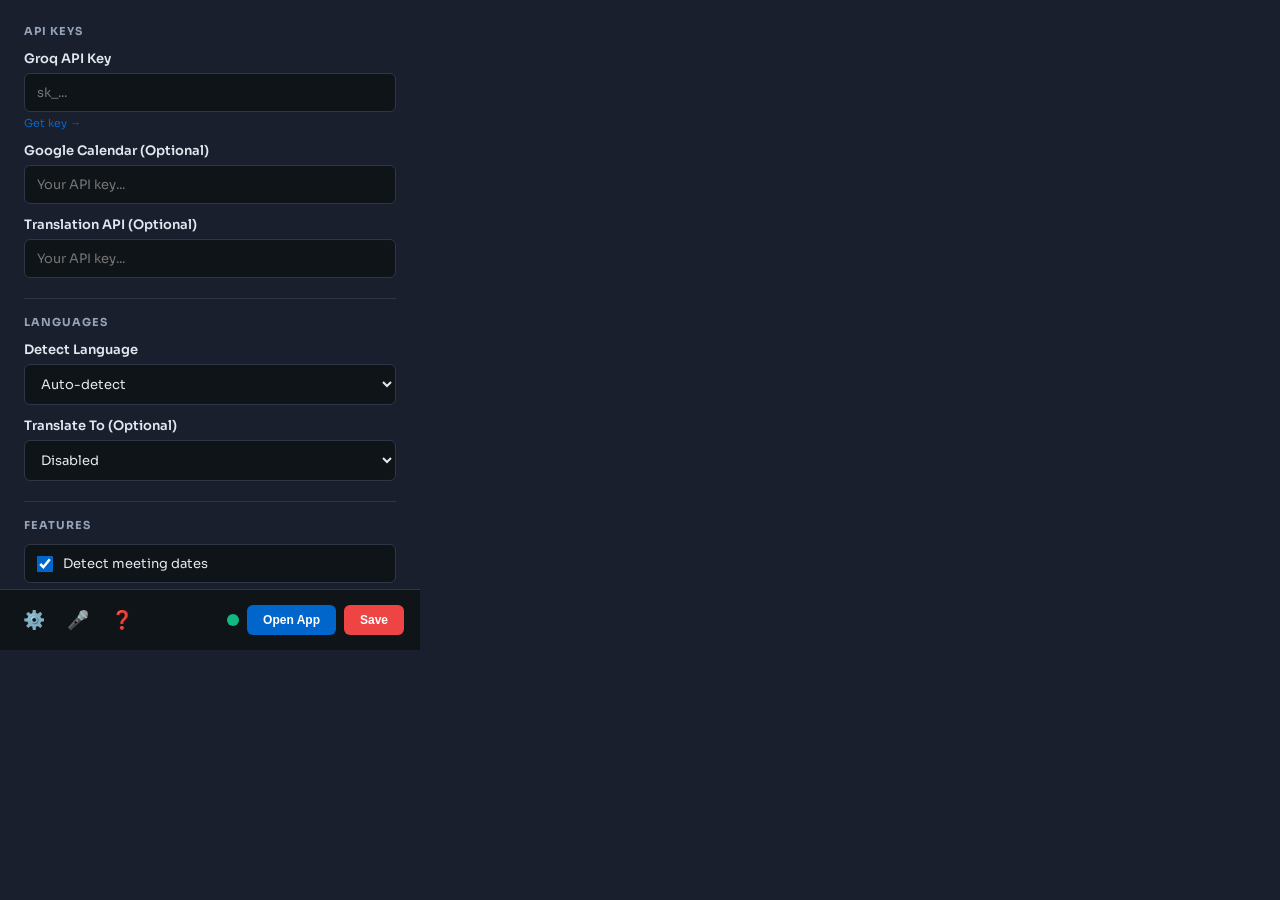
==== vocalis-extension/popup.html @ 2ba640a3 "cleaning up extension" ====
<!DOCTYPE html>
<html lang="en">
<head>
    <meta charset="UTF-8">
    <meta name="viewport" content="width=device-width, initial-scale=1.0">
    <title>Vocalis Settings</title>
    <link href="https://fonts.googleapis.com/css2?family=Sora:wght@400;600;700&display=swap" rel="stylesheet">
    <style>
        * {
            margin: 0;
            padding: 0;
            box-sizing: border-box;
        }

        body {
            width: 420px;
            max-height: 650px;
            background: #1a1f2e;
            color: #e2e8f0;
            font-family: 'Sora', sans-serif;
            display: flex;
            flex-direction: column;
        }

        /* CONTENT - SCROLLABLE */
        .content {
            padding: 24px;
            overflow-y: auto;
            flex: 1;
        }

        /* SECTION */
        .section {
            margin-bottom: 20px;
        }

        .section-title {
            font-size: 11px;
            font-weight: 700;
            text-transform: uppercase;
            color: #94a3b8;
            margin-bottom: 12px;
            letter-spacing: 1px;
        }

        /* INPUT FIELDS */
        .input-group {
            margin-bottom: 12px;
        }

        .input-group label {
            display: block;
            font-size: 13px;
            font-weight: 600;
            color: #e2e8f0;
            margin-bottom: 6px;
        }

        .input-group input,
        .input-group select {
            width: 100%;
            padding: 10px 12px;
            background: #0f1419;
            border: 1px solid #2d3748;
            border-radius: 6px;
            color: #e2e8f0;
            font-family: 'Sora', sans-serif;
            font-size: 13px;
        }

        .input-group input:focus,
        .input-group select:focus {
            outline: none;
            border-color: #0066cc;
            box-shadow: 0 0 0 2px rgba(0, 102, 204, 0.15);
            background: #1a1f2e;
        }

        .input-hint {
            font-size: 11px;
            color: #64748b;
            margin-top: 4px;
        }

        .input-hint a {
            color: #0066cc;
            text-decoration: none;
        }

        /* CHECKBOXES */
        .checkbox-group {
            display: flex;
            align-items: center;
            gap: 10px;
            padding: 10px 12px;
            background: #0f1419;
            border-radius: 6px;
            margin-bottom: 8px;
            border: 1px solid #2d3748;
        }

        .checkbox-group input[type="checkbox"] {
            width: 16px;
            height: 16px;
            cursor: pointer;
            accent-color: #0066cc;
        }

        .checkbox-group label {
            font-size: 13px;
            color: #e2e8f0;
            cursor: pointer;
            margin: 0;
        }

        /* DIVIDER */
        .divider {
            height: 1px;
            background: #2d3748;
            margin: 16px 0;
        }

        /* FOOTER BAR - Like Ava meeting interface */
        .footer-bar {
            background: #0f1419;
            border-top: 1px solid #2d3748;
            padding: 12px 16px;
            display: flex;
            align-items: center;
            justify-content: space-between;
            gap: 12px;
        }

        .footer-left {
            display: flex;
            gap: 8px;
            align-items: center;
        }

        .icon-btn {
            width: 36px;
            height: 36px;
            border: none;
            background: transparent;
            color: #94a3b8;
            font-size: 18px;
            cursor: pointer;
            border-radius: 6px;
            transition: all 150ms ease;
            display: flex;
            align-items: center;
            justify-content: center;
        }

        .icon-btn:hover {
            background: #2d3748;
            color: #e2e8f0;
        }

        .footer-right {
            display: flex;
            gap: 8px;
            align-items: center;
        }

        .status-dot {
            width: 12px;
            height: 12px;
            background: #10b981;
            border-radius: 50%;
        }

        .btn-end {
            background: #ef4444;
            color: white;
            border: none;
            padding: 8px 16px;
            border-radius: 6px;
            font-size: 12px;
            font-weight: 600;
            cursor: pointer;
            transition: all 150ms ease;
        }

        .btn-end:hover {
            background: #dc2626;
        }

        .btn-open {
            background: #0066cc;
            color: white;
            border: none;
            padding: 8px 16px;
            border-radius: 6px;
            font-size: 12px;
            font-weight: 600;
            cursor: pointer;
            transition: all 150ms ease;
        }

        .btn-open:hover {
            background: #0052a3;
        }

        /* SCROLLBAR */
        .content::-webkit-scrollbar {
            width: 6px;
        }

        .content::-webkit-scrollbar-track {
            background: transparent;
        }

        .content::-webkit-scrollbar-thumb {
            background: #2d3748;
            border-radius: 3px;
        }

        .content::-webkit-scrollbar-thumb:hover {
            background: #475569;
        }

        /* STATUS MESSAGE */
        .status-msg {
            padding: 8px 12px;
            background: rgba(16, 185, 129, 0.1);
            border: 1px solid rgba(16, 185, 129, 0.3);
            border-radius: 6px;
            font-size: 12px;
            color: #10b981;
            margin-bottom: 12px;
            display: none;
        }

        .status-msg.show {
            display: block;
        }
    </style>
</head>
<body>
    <!-- CONTENT -->
    <div class="content">
        <div class="status-msg" id="statusMsg">✓ Settings saved</div>

        <!-- API KEYS SECTION -->
        <div class="section">
            <div class="section-title">API Keys</div>

            <div class="input-group">
                <label>Groq API Key</label>
                <input type="password" id="groqKey" placeholder="sk_...">
                <div class="input-hint"><a href="https://console.groq.com" target="_blank">Get key →</a></div>
            </div>

            <div class="input-group">
                <label>Google Calendar (Optional)</label>
                <input type="password" id="calendarKey" placeholder="Your API key...">
            </div>

            <div class="input-group">
                <label>Translation API (Optional)</label>
                <input type="password" id="translateKey" placeholder="Your API key...">
            </div>
        </div>

        <div class="divider"></div>

        <!-- LANGUAGES SECTION -->
        <div class="section">
            <div class="section-title">Languages</div>

            <div class="input-group">
                <label>Detect Language</label>
                <select id="detectLang">
                    <option value="auto">Auto-detect</option>
                    <option value="en">English</option>
                    <option value="es">Spanish</option>
                    <option value="fr">French</option>
                    <option value="de">German</option>
                </select>
            </div>

            <div class="input-group">
                <label>Translate To (Optional)</label>
                <select id="translateLang">
                    <option value="none">Disabled</option>
                    <option value="en">English</option>
                    <option value="es">Spanish</option>
                    <option value="fr">French</option>
                    <option value="de">German</option>
                </select>
            </div>
        </div>

        <div class="divider"></div>

        <!-- FEATURES SECTION -->
        <div class="section">
            <div class="section-title">Features</div>

            <div class="checkbox-group">
                <input type="checkbox" id="enableMeetings" checked>
                <label for="enableMeetings">Detect meeting dates</label>
            </div>

            <div class="checkbox-group">
                <input type="checkbox" id="enableLiveStream" checked>
                <label for="enableLiveStream">Live streaming mode</label>
            </div>
        </div>
    </div>

    <!-- FOOTER BAR - Like Ava meeting interface -->
    <div class="footer-bar">
        <div class="footer-left">
            <button class="icon-btn" title="Settings">⚙️</button>
            <button class="icon-btn" title="Microphone">🎤</button>
            <button class="icon-btn" title="Help">❓</button>
        </div>

        <div class="footer-right">
            <div class="status-dot"></div>
            <button class="btn-open" id="btnOpen">Open App</button>
            <button class="btn-end" id="btnSave">Save</button>
        </div>
    </div>

    <script src="popup.js"></script>
</body>
</html>
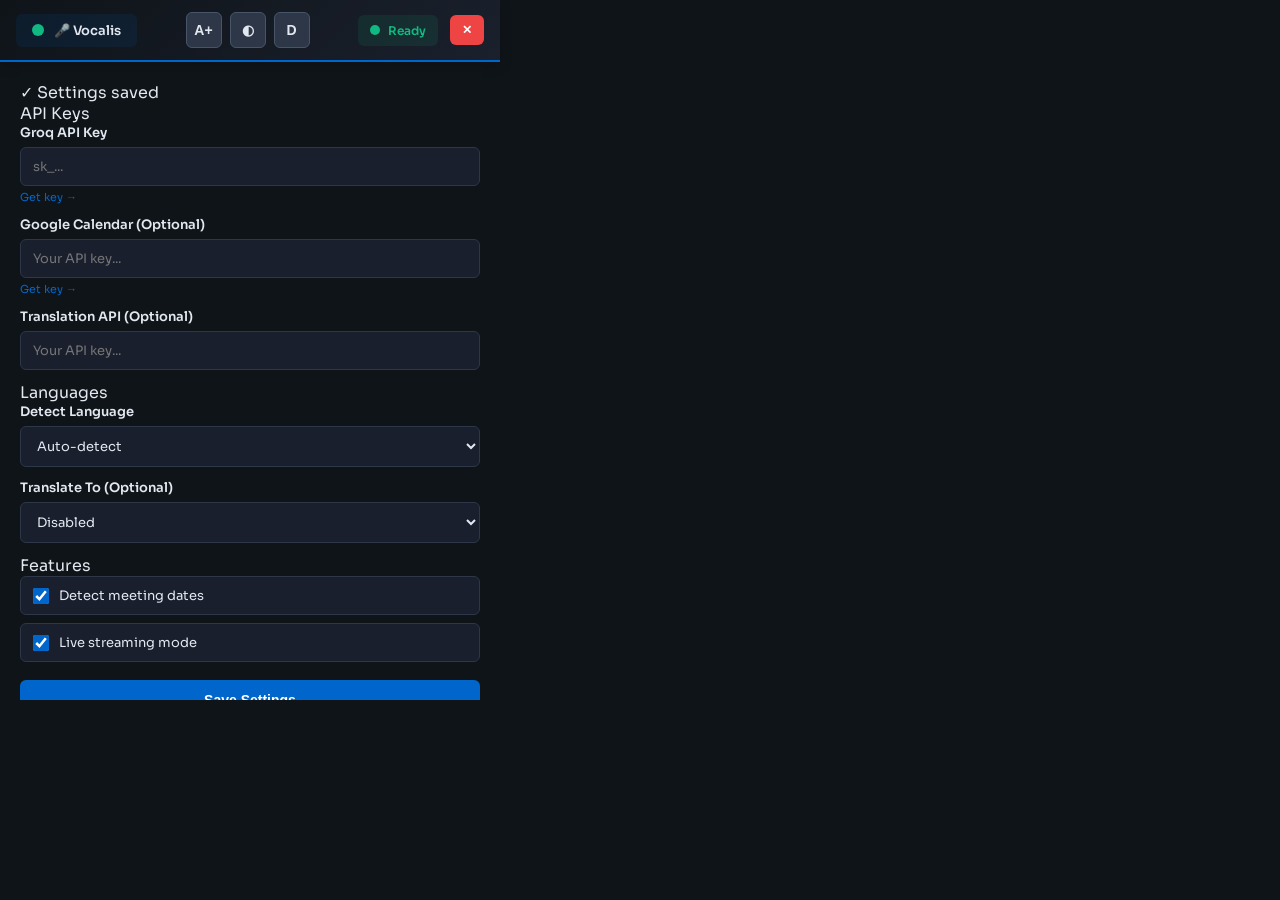
==== commit 7865b947: "added features and fixed the extension UI" ====
--- a/vocalis-extension/popup.html
+++ b/vocalis-extension/popup.html
@@ -3,7 +3,7 @@
 <head>
     <meta charset="UTF-8">
     <meta name="viewport" content="width=device-width, initial-scale=1.0">
-    <title>Vocalis Settings</title>
+    <title>Vocalis</title>
     <link href="https://fonts.googleapis.com/css2?family=Sora:wght@400;600;700&display=swap" rel="stylesheet">
     <style>
         * {
@@ -13,168 +13,123 @@
         }
 
         body {
-            width: 420px;
-            max-height: 650px;
-            background: #1a1f2e;
-            color: #e2e8f0;
             font-family: 'Sora', sans-serif;
+            background: #0f1419;
+            color: #e2e8f0;
+            width: 500px;
+            max-height: 700px;
             display: flex;
             flex-direction: column;
         }
 
-        /* CONTENT - SCROLLABLE */
-        .content {
-            padding: 24px;
-            overflow-y: auto;
-            flex: 1;
-        }
-
-        /* SECTION */
-        .section {
-            margin-bottom: 20px;
-        }
-
-        .section-title {
-            font-size: 11px;
-            font-weight: 700;
-            text-transform: uppercase;
-            color: #94a3b8;
-            margin-bottom: 12px;
-            letter-spacing: 1px;
-        }
-
-        /* INPUT FIELDS */
-        .input-group {
-            margin-bottom: 12px;
-        }
-
-        .input-group label {
-            display: block;
-            font-size: 13px;
-            font-weight: 600;
-            color: #e2e8f0;
-            margin-bottom: 6px;
-        }
-
-        .input-group input,
-        .input-group select {
-            width: 100%;
-            padding: 10px 12px;
-            background: #0f1419;
-            border: 1px solid #2d3748;
-            border-radius: 6px;
-            color: #e2e8f0;
-            font-family: 'Sora', sans-serif;
-            font-size: 13px;
-        }
-
-        .input-group input:focus,
-        .input-group select:focus {
-            outline: none;
-            border-color: #0066cc;
-            box-shadow: 0 0 0 2px rgba(0, 102, 204, 0.15);
-            background: #1a1f2e;
-        }
-
-        .input-hint {
-            font-size: 11px;
-            color: #64748b;
-            margin-top: 4px;
-        }
-
-        .input-hint a {
-            color: #0066cc;
-            text-decoration: none;
-        }
-
-        /* CHECKBOXES */
-        .checkbox-group {
+        /* AVA-STYLE TOP BAR */
+        .top-bar {
+            background: linear-gradient(135deg, #0f1419 0%, #1a202c 100%);
+            border-bottom: 2px solid #0066cc;
+            padding: 12px 16px;
+            display: flex;
+            align-items: center;
+            justify-content: space-between;
+            gap: 16px;
+            box-shadow: 0 4px 12px rgba(0, 0, 0, 0.15);
+            flex-shrink: 0;
+        }
+
+        .bar-left {
+            display: flex;
+            align-items: center;
+            gap: 12px;
+        }
+
+        .speaker-info {
             display: flex;
             align-items: center;
             gap: 10px;
-            padding: 10px 12px;
-            background: #0f1419;
-            border-radius: 6px;
-            margin-bottom: 8px;
-            border: 1px solid #2d3748;
-        }
-
-        .checkbox-group input[type="checkbox"] {
-            width: 16px;
-            height: 16px;
-            cursor: pointer;
-            accent-color: #0066cc;
-        }
-
-        .checkbox-group label {
-            font-size: 13px;
-            color: #e2e8f0;
-            cursor: pointer;
-            margin: 0;
-        }
-
-        /* DIVIDER */
-        .divider {
-            height: 1px;
-            background: #2d3748;
-            margin: 16px 0;
-        }
-
-        /* FOOTER BAR - Like Ava meeting interface */
-        .footer-bar {
-            background: #0f1419;
-            border-top: 1px solid #2d3748;
-            padding: 12px 16px;
-            display: flex;
-            align-items: center;
-            justify-content: space-between;
-            gap: 12px;
-        }
-
-        .footer-left {
-            display: flex;
-            gap: 8px;
-            align-items: center;
-        }
-
-        .icon-btn {
-            width: 36px;
-            height: 36px;
-            border: none;
-            background: transparent;
-            color: #94a3b8;
-            font-size: 18px;
-            cursor: pointer;
-            border-radius: 6px;
-            transition: all 150ms ease;
-            display: flex;
-            align-items: center;
-            justify-content: center;
-        }
-
-        .icon-btn:hover {
-            background: #2d3748;
-            color: #e2e8f0;
-        }
-
-        .footer-right {
-            display: flex;
-            gap: 8px;
-            align-items: center;
-        }
-
-        .status-dot {
+            padding: 8px 16px;
+            background: rgba(0, 102, 204, 0.1);
+            border-radius: 6px;
+        }
+
+        .speaker-dot {
             width: 12px;
             height: 12px;
             background: #10b981;
             border-radius: 50%;
+            animation: pulse 1.5s ease-in-out infinite;
+        }
+
+        @keyframes pulse {
+            0%, 100% { opacity: 1; transform: scale(1); }
+            50% { opacity: 0.7; transform: scale(1.2); }
+        }
+
+        .bar-center {
+            display: flex;
+            gap: 8px;
+            align-items: center;
+        }
+
+        .control-btn {
+            width: 36px;
+            height: 36px;
+            background: #2d3748;
+            border: 1px solid #475569;
+            color: #e2e8f0;
+            border-radius: 6px;
+            cursor: pointer;
+            font-size: 14px;
+            font-weight: 600;
+            transition: all 150ms ease;
+            display: flex;
+            align-items: center;
+            justify-content: center;
+        }
+
+        .control-btn:hover {
+            background: #0066cc;
+            border-color: #0066cc;
+            color: white;
+        }
+
+        .control-btn.active {
+            background: #0066cc;
+            border-color: #0066cc;
+            color: white;
+        }
+
+        .bar-right {
+            display: flex;
+            align-items: center;
+            gap: 12px;
+        }
+
+        .status-indicator {
+            display: flex;
+            align-items: center;
+            gap: 8px;
+            padding: 8px 12px;
+            background: rgba(16, 185, 129, 0.1);
+            border-radius: 6px;
+        }
+
+        .status-dot {
+            width: 10px;
+            height: 10px;
+            background: #10b981;
+            border-radius: 50%;
+        }
+
+        .status-text {
+            color: #10b981;
+            font-size: 12px;
+            font-weight: 600;
         }
 
         .btn-end {
             background: #ef4444;
             color: white;
             border: none;
-            padding: 8px 16px;
+            padding: 8px 12px;
             border-radius: 6px;
             font-size: 12px;
             font-weight: 600;
@@ -186,78 +141,162 @@
             background: #dc2626;
         }
 
-        .btn-open {
+        /* SETTINGS PANEL */
+        .settings-panel {
+            overflow-y: auto;
+            padding: 20px;
+            flex: 1;
+        }
+
+        .form-group {
+            margin-bottom: 12px;
+        }
+
+        .form-group label {
+            display: block;
+            font-size: 13px;
+            font-weight: 600;
+            color: #e2e8f0;
+            margin-bottom: 6px;
+        }
+
+        .form-group input,
+        .form-group select {
+            width: 100%;
+            padding: 10px 12px;
+            background: #1a1f2e;
+            border: 1px solid #2d3748;
+            border-radius: 6px;
+            color: #e2e8f0;
+            font-family: 'Sora', sans-serif;
+            font-size: 13px;
+        }
+
+        .form-group input:focus,
+        .form-group select:focus {
+            outline: none;
+            border-color: #0066cc;
+            box-shadow: 0 0 0 2px rgba(0, 102, 204, 0.15);
+        }
+
+        .form-hint {
+            font-size: 11px;
+            color: #64748b;
+            margin-top: 4px;
+        }
+
+        .form-hint a {
+            color: #0066cc;
+            text-decoration: none;
+        }
+
+        .checkbox-group {
+            display: flex;
+            align-items: center;
+            gap: 10px;
+            padding: 10px 12px;
+            background: #1a1f2e;
+            border: 1px solid #2d3748;
+            border-radius: 6px;
+            margin-bottom: 8px;
+            cursor: pointer;
+        }
+
+        .checkbox-group input[type="checkbox"] {
+            width: 16px;
+            height: 16px;
+            cursor: pointer;
+            accent-color: #0066cc;
+        }
+
+        .checkbox-group label {
+            font-size: 13px;
+            color: #e2e8f0;
+            cursor: pointer;
+            margin: 0;
+        }
+
+        .btn-save {
+            width: 100%;
             background: #0066cc;
             color: white;
             border: none;
-            padding: 8px 16px;
-            border-radius: 6px;
-            font-size: 12px;
+            padding: 12px;
+            border-radius: 6px;
+            font-size: 14px;
             font-weight: 600;
             cursor: pointer;
             transition: all 150ms ease;
-        }
-
-        .btn-open:hover {
+            margin-top: 10px;
+        }
+
+        .btn-save:hover {
             background: #0052a3;
         }
 
-        /* SCROLLBAR */
-        .content::-webkit-scrollbar {
+        .settings-panel::-webkit-scrollbar {
             width: 6px;
         }
 
-        .content::-webkit-scrollbar-track {
+        .settings-panel::-webkit-scrollbar-track {
             background: transparent;
         }
 
-        .content::-webkit-scrollbar-thumb {
+        .settings-panel::-webkit-scrollbar-thumb {
             background: #2d3748;
             border-radius: 3px;
         }
 
-        .content::-webkit-scrollbar-thumb:hover {
+        .settings-panel::-webkit-scrollbar-thumb:hover {
             background: #475569;
-        }
-
-        /* STATUS MESSAGE */
-        .status-msg {
-            padding: 8px 12px;
-            background: rgba(16, 185, 129, 0.1);
-            border: 1px solid rgba(16, 185, 129, 0.3);
-            border-radius: 6px;
-            font-size: 12px;
-            color: #10b981;
-            margin-bottom: 12px;
-            display: none;
-        }
-
-        .status-msg.show {
-            display: block;
         }
     </style>
 </head>
 <body>
-    <!-- CONTENT -->
-    <div class="content">
+    <!-- AVA-STYLE TOP CONTROL BAR -->
+    <div class="top-bar">
+        <div class="bar-left">
+            <div class="speaker-info">
+                <div class="speaker-dot"></div>
+                <span style="font-size: 13px; font-weight: 600;">🎤 Vocalis</span>
+            </div>
+        </div>
+
+        <div class="bar-center">
+            <button class="control-btn" id="btnTextSize" title="Increase text size">A+</button>
+            <button class="control-btn" id="btnContrast" title="High contrast mode">◐</button>
+            <button class="control-btn" id="btnDyslexia" title="Dyslexia font">D</button>
+        </div>
+
+        <div class="bar-right">
+            <div class="status-indicator">
+                <div class="status-dot"></div>
+                <span class="status-text">Ready</span>
+            </div>
+            <button class="btn-end" id="btnClose">✕</button>
+        </div>
+    </div>
+
+    <!-- SETTINGS PANEL -->
+    <div class="settings-panel">
         <div class="status-msg" id="statusMsg">✓ Settings saved</div>
 
-        <!-- API KEYS SECTION -->
         <div class="section">
             <div class="section-title">API Keys</div>
 
-            <div class="input-group">
+            <div class="form-group">
                 <label>Groq API Key</label>
                 <input type="password" id="groqKey" placeholder="sk_...">
-                <div class="input-hint"><a href="https://console.groq.com" target="_blank">Get key →</a></div>
-            </div>
-
-            <div class="input-group">
+                <div class="form-hint"><a href="https://console.groq.com" target="_blank">Get key →</a></div>
+            </div>
+
+            <div class="form-group">
                 <label>Google Calendar (Optional)</label>
                 <input type="password" id="calendarKey" placeholder="Your API key...">
-            </div>
-
-            <div class="input-group">
+                <div class="form-hint"><a href="https://console.cloud.google.com" target="_blank">Get key →</a></div>
+            </div>
+
+            <div class="form-group">
                 <label>Translation API (Optional)</label>
                 <input type="password" id="translateKey" placeholder="Your API key...">
             </div>
@@ -265,11 +304,10 @@
 
         <div class="divider"></div>
 
-        <!-- LANGUAGES SECTION -->
         <div class="section">
             <div class="section-title">Languages</div>
 
-            <div class="input-group">
+            <div class="form-group">
                 <label>Detect Language</label>
                 <select id="detectLang">
                     <option value="auto">Auto-detect</option>
@@ -280,7 +318,7 @@
                 </select>
             </div>
 
-            <div class="input-group">
+            <div class="form-group">
                 <label>Translate To (Optional)</label>
                 <select id="translateLang">
                     <option value="none">Disabled</option>
@@ -294,7 +332,6 @@
 
         <div class="divider"></div>
 
-        <!-- FEATURES SECTION -->
         <div class="section">
             <div class="section-title">Features</div>
 
@@ -308,21 +345,8 @@
                 <label for="enableLiveStream">Live streaming mode</label>
             </div>
         </div>
-    </div>
-
-    <!-- FOOTER BAR - Like Ava meeting interface -->
-    <div class="footer-bar">
-        <div class="footer-left">
-            <button class="icon-btn" title="Settings">⚙️</button>
-            <button class="icon-btn" title="Microphone">🎤</button>
-            <button class="icon-btn" title="Help">❓</button>
-        </div>
-
-        <div class="footer-right">
-            <div class="status-dot"></div>
-            <button class="btn-open" id="btnOpen">Open App</button>
-            <button class="btn-end" id="btnSave">Save</button>
-        </div>
+
+        <button class="btn-save" id="btnSave">Save Settings</button>
     </div>
 
     <script src="popup.js"></script>
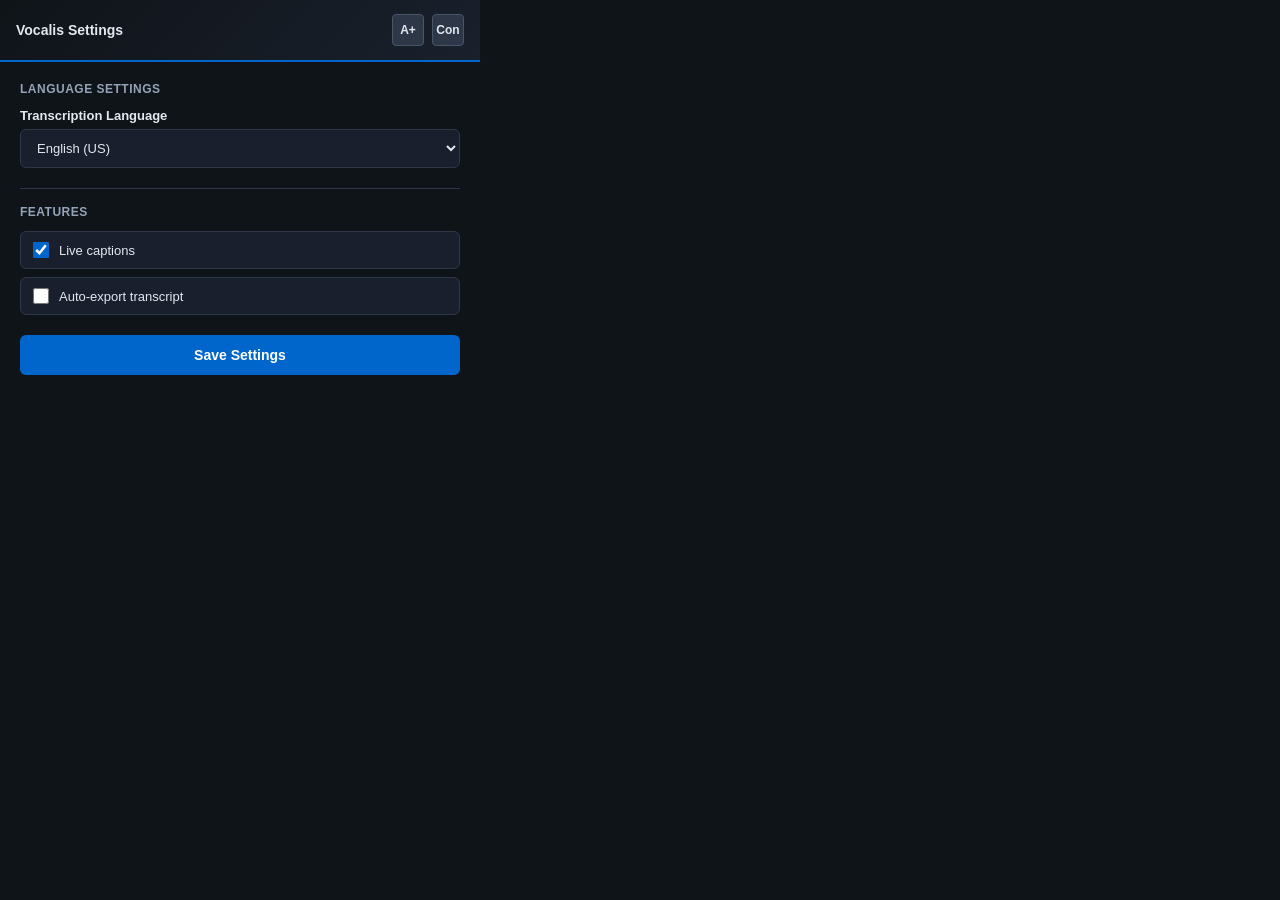
==== commit 50976806: "new approach new api" ====
--- a/vocalis-extension/popup.html
+++ b/vocalis-extension/popup.html
@@ -4,7 +4,6 @@
     <meta charset="UTF-8">
     <meta name="viewport" content="width=device-width, initial-scale=1.0">
     <title>Vocalis</title>
-    <link href="https://fonts.googleapis.com/css2?family=Sora:wght@400;600;700&display=swap" rel="stylesheet">
     <style>
         * {
             margin: 0;
@@ -13,141 +12,72 @@
         }
 
         body {
-            font-family: 'Sora', sans-serif;
+            font-family: -apple-system, BlinkMacSystemFont, 'Segoe UI', sans-serif;
             background: #0f1419;
             color: #e2e8f0;
-            width: 500px;
-            max-height: 700px;
+            width: 480px;
+            min-height: 400px;
             display: flex;
             flex-direction: column;
         }
 
-        /* AVA-STYLE TOP BAR */
         .top-bar {
             background: linear-gradient(135deg, #0f1419 0%, #1a202c 100%);
             border-bottom: 2px solid #0066cc;
-            padding: 12px 16px;
+            padding: 14px 16px;
             display: flex;
             align-items: center;
             justify-content: space-between;
-            gap: 16px;
-            box-shadow: 0 4px 12px rgba(0, 0, 0, 0.15);
             flex-shrink: 0;
         }
 
-        .bar-left {
-            display: flex;
-            align-items: center;
-            gap: 12px;
-        }
-
-        .speaker-info {
-            display: flex;
-            align-items: center;
-            gap: 10px;
-            padding: 8px 16px;
-            background: rgba(0, 102, 204, 0.1);
-            border-radius: 6px;
-        }
-
-        .speaker-dot {
-            width: 12px;
-            height: 12px;
-            background: #10b981;
-            border-radius: 50%;
-            animation: pulse 1.5s ease-in-out infinite;
-        }
-
-        @keyframes pulse {
-            0%, 100% { opacity: 1; transform: scale(1); }
-            50% { opacity: 0.7; transform: scale(1.2); }
-        }
-
-        .bar-center {
+        .title {
+            font-weight: 600;
+            font-size: 14px;
+        }
+
+        .top-controls {
             display: flex;
             gap: 8px;
-            align-items: center;
-        }
-
-        .control-btn {
-            width: 36px;
-            height: 36px;
+        }
+
+        .btn-small {
+            width: 32px;
+            height: 32px;
             background: #2d3748;
             border: 1px solid #475569;
             color: #e2e8f0;
-            border-radius: 6px;
-            cursor: pointer;
-            font-size: 14px;
-            font-weight: 600;
-            transition: all 150ms ease;
-            display: flex;
-            align-items: center;
-            justify-content: center;
-        }
-
-        .control-btn:hover {
+            border-radius: 4px;
+            cursor: pointer;
+            font-size: 12px;
+            font-weight: 600;
+            transition: all 120ms ease;
+        }
+
+        .btn-small:hover {
             background: #0066cc;
             border-color: #0066cc;
-            color: white;
-        }
-
-        .control-btn.active {
-            background: #0066cc;
-            border-color: #0066cc;
-            color: white;
-        }
-
-        .bar-right {
-            display: flex;
-            align-items: center;
-            gap: 12px;
-        }
-
-        .status-indicator {
-            display: flex;
-            align-items: center;
-            gap: 8px;
-            padding: 8px 12px;
-            background: rgba(16, 185, 129, 0.1);
-            border-radius: 6px;
-        }
-
-        .status-dot {
-            width: 10px;
-            height: 10px;
-            background: #10b981;
-            border-radius: 50%;
-        }
-
-        .status-text {
-            color: #10b981;
-            font-size: 12px;
-            font-weight: 600;
-        }
-
-        .btn-end {
-            background: #ef4444;
-            color: white;
-            border: none;
-            padding: 8px 12px;
-            border-radius: 6px;
-            font-size: 12px;
-            font-weight: 600;
-            cursor: pointer;
-            transition: all 150ms ease;
-        }
-
-        .btn-end:hover {
-            background: #dc2626;
-        }
-
-        /* SETTINGS PANEL */
-        .settings-panel {
+        }
+
+        .content {
             overflow-y: auto;
             padding: 20px;
             flex: 1;
         }
 
+        .section {
+            margin-bottom: 20px;
+        }
+
+        .section-title {
+            font-size: 12px;
+            font-weight: 700;
+            color: #94a3b8;
+            text-transform: uppercase;
+            letter-spacing: 0.5px;
+            margin-bottom: 12px;
+        }
+
         .form-group {
             margin-bottom: 12px;
         }
@@ -160,7 +90,6 @@
             margin-bottom: 6px;
         }
 
-        .form-group input,
         .form-group select {
             width: 100%;
             padding: 10px 12px;
@@ -168,26 +97,12 @@
             border: 1px solid #2d3748;
             border-radius: 6px;
             color: #e2e8f0;
-            font-family: 'Sora', sans-serif;
-            font-size: 13px;
-        }
-
-        .form-group input:focus,
+            font-size: 13px;
+        }
+
         .form-group select:focus {
             outline: none;
             border-color: #0066cc;
-            box-shadow: 0 0 0 2px rgba(0, 102, 204, 0.15);
-        }
-
-        .form-hint {
-            font-size: 11px;
-            color: #64748b;
-            margin-top: 4px;
-        }
-
-        .form-hint a {
-            color: #0066cc;
-            text-decoration: none;
         }
 
         .checkbox-group {
@@ -202,7 +117,7 @@
             cursor: pointer;
         }
 
-        .checkbox-group input[type="checkbox"] {
+        .checkbox-group input {
             width: 16px;
             height: 16px;
             cursor: pointer;
@@ -214,6 +129,7 @@
             color: #e2e8f0;
             cursor: pointer;
             margin: 0;
+            flex: 1;
         }
 
         .btn-save {
@@ -226,106 +142,69 @@
             font-size: 14px;
             font-weight: 600;
             cursor: pointer;
-            transition: all 150ms ease;
-            margin-top: 10px;
+            transition: all 120ms ease;
         }
 
         .btn-save:hover {
             background: #0052a3;
         }
 
-        .settings-panel::-webkit-scrollbar {
+        .status {
+            padding: 10px 12px;
+            border-radius: 6px;
+            font-size: 13px;
+            margin-bottom: 16px;
+            display: none;
+        }
+
+        .status.success {
+            background: rgba(16, 185, 129, 0.1);
+            color: #10b981;
+            border: 1px solid rgba(16, 185, 129, 0.3);
+        }
+
+        .divider {
+            height: 1px;
+            background: #2d3748;
+            margin: 16px 0;
+        }
+
+        .content::-webkit-scrollbar {
             width: 6px;
         }
 
-        .settings-panel::-webkit-scrollbar-track {
-            background: transparent;
-        }
-
-        .settings-panel::-webkit-scrollbar-thumb {
+        .content::-webkit-scrollbar-thumb {
             background: #2d3748;
             border-radius: 3px;
-        }
-
-        .settings-panel::-webkit-scrollbar-thumb:hover {
-            background: #475569;
         }
     </style>
 </head>
 <body>
-    <!-- AVA-STYLE TOP CONTROL BAR -->
     <div class="top-bar">
-        <div class="bar-left">
-            <div class="speaker-info">
-                <div class="speaker-dot"></div>
-                <span style="font-size: 13px; font-weight: 600;">🎤 Vocalis</span>
-            </div>
-        </div>
-
-        <div class="bar-center">
-            <button class="control-btn" id="btnTextSize" title="Increase text size">A+</button>
-            <button class="control-btn" id="btnContrast" title="High contrast mode">◐</button>
-            <button class="control-btn" id="btnDyslexia" title="Dyslexia font">D</button>
-        </div>
-
-        <div class="bar-right">
-            <div class="status-indicator">
-                <div class="status-dot"></div>
-                <span class="status-text">Ready</span>
-            </div>
-            <button class="btn-end" id="btnClose">✕</button>
+        <div class="title">Vocalis Settings</div>
+        <div class="top-controls">
+            <button class="btn-small" id="btnA" title="Increase text size">A+</button>
+            <button class="btn-small" id="btnCon" title="High contrast">Con</button>
         </div>
     </div>
 
-    <!-- SETTINGS PANEL -->
-    <div class="settings-panel">
-        <div class="status-msg" id="statusMsg">✓ Settings saved</div>
+    <div class="content">
+        <div class="status" id="status"></div>
 
         <div class="section">
-            <div class="section-title">API Keys</div>
-
+            <div class="section-title">Language Settings</div>
             <div class="form-group">
-                <label>Groq API Key</label>
-                <input type="password" id="groqKey" placeholder="sk_...">
-                <div class="form-hint"><a href="https://console.groq.com" target="_blank">Get key →</a></div>
-            </div>
-
-            <div class="form-group">
-                <label>Google Calendar (Optional)</label>
-                <input type="password" id="calendarKey" placeholder="Your API key...">
-                <div class="form-hint"><a href="https://console.cloud.google.com" target="_blank">Get key →</a></div>
-            </div>
-
-            <div class="form-group">
-                <label>Translation API (Optional)</label>
-                <input type="password" id="translateKey" placeholder="Your API key...">
-            </div>
-        </div>
-
-        <div class="divider"></div>
-
-        <div class="section">
-            <div class="section-title">Languages</div>
-
-            <div class="form-group">
-                <label>Detect Language</label>
-                <select id="detectLang">
-                    <option value="auto">Auto-detect</option>
-                    <option value="en">English</option>
-                    <option value="es">Spanish</option>
-                    <option value="fr">French</option>
-                    <option value="de">German</option>
-                </select>
-            </div>
-
-            <div class="form-group">
-                <label>Translate To (Optional)</label>
-                <select id="translateLang">
-                    <option value="none">Disabled</option>
-                    <option value="en">English</option>
-                    <option value="es">Spanish</option>
-                    <option value="fr">French</option>
-                    <option value="de">German</option>
+                <label for="langSelect">Transcription Language</label>
+                <select id="langSelect">
+                    <option value="en-US">English (US)</option>
+                    <option value="en-GB">English (UK)</option>
+                    <option value="es-ES">Spanish</option>
+                    <option value="fr-FR">French</option>
+                    <option value="de-DE">German</option>
+                    <option value="it-IT">Italian</option>
+                    <option value="ja-JP">Japanese</option>
+                    <option value="pt-BR">Portuguese</option>
+                    <option value="zh-CN">Mandarin</option>
                 </select>
             </div>
         </div>
@@ -334,15 +213,13 @@
 
         <div class="section">
             <div class="section-title">Features</div>
-
             <div class="checkbox-group">
-                <input type="checkbox" id="enableMeetings" checked>
-                <label for="enableMeetings">Detect meeting dates</label>
+                <input type="checkbox" id="enableLiveCaption" checked>
+                <label for="enableLiveCaption">Live captions</label>
             </div>
-
             <div class="checkbox-group">
-                <input type="checkbox" id="enableLiveStream" checked>
-                <label for="enableLiveStream">Live streaming mode</label>
+                <input type="checkbox" id="enableAutoExport" unchecked>
+                <label for="enableAutoExport">Auto-export transcript</label>
             </div>
         </div>
 
